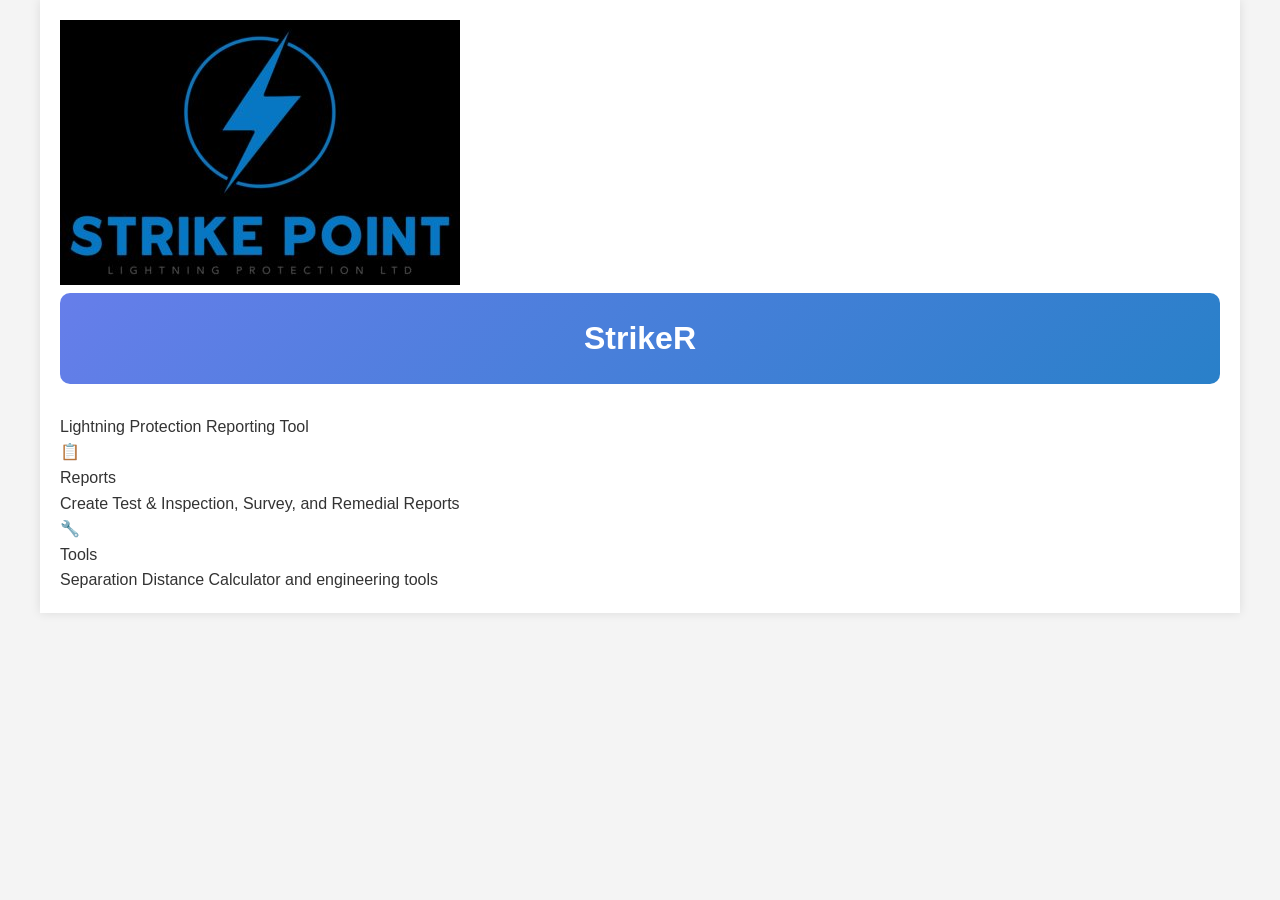
==== index.html @ 9eb20b30 "Add files via upload" ====
<!DOCTYPE html>
<html lang="en">
<head>
    <meta charset="UTF-8">
    <meta name="viewport" content="width=device-width, initial-scale=1.0">
    <title>StrikeR — Strike Point Lightning Protection</title>
    <link rel="manifest" href="manifest.json">
    <link rel="stylesheet" href="css/styles.css">
    <link rel="icon" type="image/png" href="assets/SP Bolt 400x400.png">
    <meta name="mobile-web-app-capable" content="yes">
    <meta name="apple-mobile-web-app-title" content="StrikeR">
    <meta name="apple-mobile-web-app-status-bar-style" content="default">
</head>
<body>
<div class="container home-container">
    <div class="home-logo">
        <img src="assets/Color logo - no background (px reduction).png" alt="Strike Point Lightning Protection">
    </div>
    <h1 class="home-title">StrikeR</h1>
    <p class="home-subtitle">Lightning Protection Reporting Tool</p>

    <div class="home-cards">
        <div class="home-card" onclick="location.href='reports.html'">
            <div class="home-card-icon">📋</div>
            <div class="home-card-title">Reports</div>
            <div class="home-card-desc">Create Test &amp; Inspection, Survey, and Remedial Reports</div>
        </div>
        <div class="home-card" onclick="location.href='tools.html'">
            <div class="home-card-icon">🔧</div>
            <div class="home-card-title">Tools</div>
            <div class="home-card-desc">Separation Distance Calculator and engineering tools</div>
        </div>
    </div>
</div>
<script>
    if ('serviceWorker' in navigator) {
        navigator.serviceWorker.register('service-worker.js')
            .then(r => console.log('SW registered:', r.scope))
            .catch(e => console.log('SW failed:', e));
    }
</script>
</body>
</html>
---- css/styles.css ----
* {
    margin: 0;
    padding: 0;
    box-sizing: border-box;
}

body {
    font-family: Arial, sans-serif;
    line-height: 1.6;
    color: #333;
    background-color: #f4f4f4;
}

.container {
    max-width: 1200px;
    margin: 0 auto;
    padding: 20px;
    background-color: white;
    box-shadow: 0 0 10px rgba(0,0,0,0.1);
}

h1 {
    color: #2c3e50;
    text-align: center;
    margin-bottom: 30px;
    padding: 20px;
    background: linear-gradient(135deg, #667eea 0%, #2980c9 100%);
    color: white;
    border-radius: 10px;
}

.section {
    margin-bottom: 30px;
    padding: 20px;
    background-color: #f8f9fa;
    border-radius: 8px;
    border-left: 4px solid #007bff;
}

.section h2 {
    color: #495057;
    margin-bottom: 15px;
    font-size: 1.3em;
}

.form-group {
    margin-bottom: 15px;
}

label {
    display: block;
    margin-bottom: 5px;
    font-weight: bold;
    color: #495057;
}

input[type="text"], input[type="date"], input[type="number"], select, textarea {
    width: 100%;
    padding: 10px;
    border: 2px solid #e9ecef;
    border-radius: 5px;
    font-size: 14px;
    transition: border-color 0.3s;
}

input:focus, select:focus, textarea:focus {
    outline: none;
    border-color: #007bff;
}

.form-row {
    display: flex;
    gap: 15px;
}

.form-row .form-group {
    flex: 1;
}

button {
    background: linear-gradient(135deg, #28a745 0%, #20c997 100%);
    color: white;
    padding: 12px 24px;
    border: none;
    border-radius: 5px;
    cursor: pointer;
    font-size: 16px;
    transition: transform 0.2s;
}

button:hover {
    transform: translateY(-2px);
}

.earth-inputs {
    display: none;
    margin-top: 15px;
}

.earth-input-group {
    display: flex;
    align-items: center;
    gap: 10px;
    margin-bottom: 10px;
}

.earth-input-group input {
    width: 120px;
}

.failure-item {
    background: white;
    border: 1px solid #dee2e6;
    border-radius: 5px;
    padding: 15px;
    margin-bottom: 15px;
}

.failure-item h4 {
    color: #dc3545;
    margin-bottom: 10px;
}

.image-upload {
    border: 2px dashed #dee2e6;
    border-radius: 5px;
    padding: 20px;
    text-align: center;
    cursor: pointer;
    transition: border-color 0.3s;
}

.image-upload:hover {
    border-color: #007bff;
}

.result-display {
    background: #e8f4fd;
    border: 1px solid #bee5eb;
    border-radius: 5px;
    padding: 15px;
    margin-top: 15px;
}

.result-display h4 {
    color: #0c5460;
    margin-bottom: 10px;
}

.standards-dropdown {
    margin-bottom: 20px;
}

.failures-list {
    max-height: 300px;
    overflow-y: auto;
    border: 1px solid #dee2e6;
    border-radius: 5px;
    background: white;
}

.failure-option {
    padding: 10px;
    border-bottom: 1px solid #e9ecef;
    cursor: pointer;
    transition: background-color 0.2s;
}

.failure-option:hover {
    background-color: #f8f9fa;
}

.failure-option.selected {
    background-color: #e3f2fd;
    border-left: 4px solid #2196f3;
}

#generateReport {
    width: 100%;
    padding: 15px;
    font-size: 18px;
    margin-top: 30px;
    background: linear-gradient(135deg, #6f42c1 0%, #e83e8c 100%);
}

.hidden {
    display: none;
}

.collapsible-container {
    margin-bottom: 10px;
    border: 1px solid #dee2e6;
    border-radius: 5px;
    overflow: hidden;
}

.collapsible-header {
    width: 100%;
    background: linear-gradient(135deg, #f8f9fa 0%, #e9ecef 100%);
    border: none;
    padding: 15px;
    text-align: left;
    cursor: pointer;
    font-size: 14px;
    font-weight: bold;
    color: #495057;
    transition: background-color 0.3s;
}

.collapsible-header:hover {
    background: linear-gradient(135deg, #e9ecef 0%, #dee2e6 100%);
}

.collapsible-content {
    display: none;
    padding: 15px;
    background-color: #fff;
    border-top: 1px solid #dee2e6;
}

.collapsible-content.active {
    display: block;
}

.reference-list {
    max-height: 200px;
    overflow-y: auto;
    font-size: 12px;
    line-height: 1.4;
}

.reference-list ul {
    padding-left: 20px;
}

.reference-list li {
    margin-bottom: 5px;
}

/* Hidden file input styling */
.hidden-file-input {
    display: none;
}

/* Failure reference styling */
.failure-reference {
    font-size: 12px;
    color: #6c757d;
    margin: 5px 0;
    font-style: italic;
}

/* Minimum requirement styling */
.minimum-requirement {
    font-size: 11px;
    color: #28a745;
    margin: 8px 0;
    font-weight: bold;
    background-color: #f8fff9;
    padding: 8px;
    border-left: 3px solid #28a745;
    border-radius: 3px;
}

/* Other field input styling */
.other-field-input {
    margin-top: 5px;
}

@media print {
    .container {
        box-shadow: none;
        max-width: none;
        margin: 0;
        padding: 10px;
    }
    
    button {
        display: none;
    }
    
    .reference-section {
        display: none;
    }

    .new-report-button {
    background-color: #e74c3c;
    color: white;
    padding: 15px 30px;
    border: none;
    border-radius: 5px;
    font-size: 18px;
    cursor: pointer;
    margin-top: 10px;
    width: 100%;
    }

    .new-report-button:hover {
    background-color: #c0392b;
    }
    .nav-header {
    display: flex;
    align-items: center;
    justify-content: space-between;
    margin-bottom: 30px;
    padding: 20px 0;
    border-bottom: 2px solid #ecf0f1;
}

.nav-button {
    background-color: #3498db;
    color: white;
    border: none;
    padding: 12px 24px;
    border-radius: 5px;
    cursor: pointer;
    font-size: 16px;
    transition: background-color 0.3s ease;
}

.nav-button:hover {
    background-color: #2980b9;
}

.back-button {
    background-color: #95a5a6;
}

.back-button:hover {
    background-color: #7f8c8d;
}

.page-title {
    font-size: 28px;
    color: #2c3e50;
    margin: 0;
}

/* Mobile responsiveness */
@media (max-width: 768px) {
    .nav-header {
        flex-direction: column;
        gap: 15px;
        text-align: center;
    }
    
    .page-title {
        font-size: 24px;
    }

    /* Enhanced Earth Table Styles */
.earth-table-container {
    margin: 20px 0;
}

.table-responsive {
    overflow-x: auto;
    margin-bottom: 20px;
}

.earth-table {
    width: 100%;
    border-collapse: collapse;
    background: white;
    box-shadow: 0 2px 4px rgba(0,0,0,0.1);
    border-radius: 8px;
    overflow: hidden;
}

.earth-table th {
    background: linear-gradient(135deg, #667eea 0%, #764ba2 100%);
    color: white;
    padding: 12px 8px;
    text-align: center;
    font-weight: bold;
    font-size: 14px;
    border: none;
}

.earth-table td {
    padding: 8px;
    border: 1px solid #dee2e6;
    text-align: center;
    vertical-align: middle;
}

.earth-table tbody tr:nth-child(even) {
    background-color: #f8f9fa;
}

.earth-table tbody tr:hover {
    background-color: #e9ecef;
}

/* Earth number column styling */
.earth-table .earth-number {
    font-weight: bold;
    background-color: #e3f2fd;
    color: #1976d2;
    width: 40px;
}

/* Input and select styling within table */
.earth-table input[type="number"] {
    width: 80px;
    padding: 4px;
    border: 1px solid #ccc;
    border-radius: 4px;
    text-align: center;
}

.earth-table select {
    width: 100%;
    min-width: 80px;
    padding: 4px;
    border: 1px solid #ccc;
    border-radius: 4px;
    font-size: 12px;
}

.earth-table input[type="text"] {
    width: 100%;
    min-width: 80px;
    padding: 4px;
    border: 1px solid #ccc;
    border-radius: 4px;
    font-size: 12px;
}

/* Overall resistance styling */
.overall-resistance-value {
    font-size: 24px;
    font-weight: bold;
    color: #2980b9;
    text-align: center;
    margin: 10px 0;
    padding: 15px;
    background: linear-gradient(135deg, #e8f4fd 0%, #f0f8ff 100%);
    border-radius: 8px;
    border: 2px solid #2980b9;
}

/* Validation error styling */
.earth-table .error {
    border-color: #dc3545;
    background-color: #fff5f5;
}

.earth-table .error-message {
    color: #dc3545;
    font-size: 11px;
    margin-top: 2px;
}

/* Mobile responsiveness */
@media (max-width: 768px) {
    .earth-table {
        font-size: 12px;
    }
    
    .earth-table th,
    .earth-table td {
        padding: 6px 4px;
    }
    
    .earth-table input,
    .earth-table select {
        font-size: 11px;
        padding: 2px;
    }
    
    .table-responsive {
        border: 1px solid #dee2e6;
        border-radius: 8px;
    }
}

@media (max-width: 480px) {
    .earth-table th,
    .earth-table td {
        padding: 4px 2px;
        font-size: 11px;
    }
    
    .earth-table input[type="number"] {
        width: 60px;
    }
    
    .earth-table select,
    .earth-table input[type="text"] {
        min-width: 60px;
    }
}


.add-btn {
    background-color: #27ae60;
    color: white;
    border: none;
    padding: 12px 24px;
    border-radius: 5px;
    cursor: pointer;
    font-size: 16px;
    transition: background-color 0.3s ease;
    margin-top: 10px;
}

.add-btn:hover {
    background-color: #229954;
}

/* Signature styles (if not already present) */
.signature-container {
    border: 2px solid #dee2e6;
    border-radius: 8px;
    padding: 10px;
    background: #f8f9fa;
    max-width: 320px;
}

#siteStaffSignatureCanvas {
    border: 2px solid #007bff;
    border-radius: 5px;
    background: white;
    cursor: crosshair;
    width: 100%;
    max-width: 300px;
    height: 120px;
    display: block;
    margin: 0 auto;
    touch-action: none;
}

.signature-controls {
    display: flex;
    gap: 10px;
    margin-top: 10px;
    justify-content: center;
}

.signature-btn {
    padding: 6px 20px;
    border: none;
    border-radius: 4px;
    cursor: pointer;
    font-size: 14px;
    transition: background-color 0.3s;
}

.clear-btn {
    background-color: #6c757d;
    color: white;
}

.clear-btn:hover {
    background-color: #5a6268;
}

.save-btn {
    background-color: #28a745;
    color: white;
}

.save-btn:hover {
    background-color: #218838;
}

.signature-status {
    text-align: center;
    margin-top: 10px;
    font-size: 12px;
    color: #6c757d;
}


/* ===================== NAV HEADER ===================== */
.nav-header {
    display: flex;
    align-items: center;
    justify-content: space-between;
    margin-bottom: 24px;
    padding: 16px 0;
    border-bottom: 2px solid #ecf0f1;
}
.nav-button {
    background-color: #0877c3;
    color: white;
    border: none;
    padding: 10px 22px;
    border-radius: 5px;
    cursor: pointer;
    font-size: 15px;
    transition: background-color 0.2s;
}
.nav-button:hover { background-color: #065e9a; }
.back-button { background-color: #6c757d; }
.back-button:hover { background-color: #5a6268; }

/* ===================== NEW REPORT BUTTON ===================== */
.new-report-button {
    background-color: #e74c3c;
    color: white;
    padding: 15px 30px;
    border: none;
    border-radius: 5px;
    font-size: 16px;
    cursor: pointer;
    margin-top: 10px;
    width: 100%;
    transition: background-color 0.2s;
}
.new-report-button:hover { background-color: #c0392b; }

/* ===================== FORM SECTION ===================== */
.form-section {
    margin-bottom: 30px;
    padding: 20px;
    background-color: #f8f9fa;
    border-radius: 8px;
    border-left: 4px solid #0877c3;
}
.form-section h2 {
    color: #495057;
    margin-bottom: 15px;
    font-size: 1.3em;
}

/* ===================== HOME PAGE ===================== */
.home-container {
    max-width: 600px;
    margin: 40px auto;
    text-align: center;
    padding: 30px 20px;
}
.home-logo img {
    max-width: 220px;
    margin-bottom: 10px;
}
.home-title {
    font-size: 2.4em;
    background: linear-gradient(135deg, #0d1b2a, #0877c3);
    -webkit-background-clip: text;
    -webkit-text-fill-color: transparent;
    background-clip: text;
    padding: 0;
    border-radius: 0;
    margin-bottom: 4px;
}
.home-subtitle {
    color: #6c757d;
    font-size: 1em;
    margin-bottom: 32px;
}
.home-cards {
    display: flex;
    gap: 20px;
    justify-content: center;
    flex-wrap: wrap;
}
.home-card {
    background: white;
    border: 2px solid #e9ecef;
    border-radius: 12px;
    padding: 28px 24px;
    width: 220px;
    cursor: pointer;
    transition: all 0.2s;
    box-shadow: 0 2px 8px rgba(0,0,0,0.06);
}
.home-card:hover {
    border-color: #0877c3;
    transform: translateY(-3px);
    box-shadow: 0 6px 20px rgba(8,119,195,0.15);
}
.home-card-icon { font-size: 2.4em; margin-bottom: 10px; }
.home-card-title { font-size: 1.15em; font-weight: 700; color: #0d1b2a; margin-bottom: 8px; }
.home-card-desc { font-size: 0.85em; color: #6c757d; line-height: 1.4; }

/* ===================== REPORT CARDS ===================== */
.report-cards {
    display: grid;
    grid-template-columns: repeat(auto-fill, minmax(220px, 1fr));
    gap: 20px;
    margin-top: 20px;
}
.report-card {
    background: white;
    border: 2px solid #e9ecef;
    border-radius: 12px;
    padding: 28px 20px;
    text-align: center;
    transition: all 0.2s;
    box-shadow: 0 2px 8px rgba(0,0,0,0.06);
}
.report-card.available {
    cursor: pointer;
    border-color: #0877c3;
}
.report-card.available:hover {
    transform: translateY(-3px);
    box-shadow: 0 6px 20px rgba(8,119,195,0.15);
    background: #f0f8ff;
}
.report-card.coming-soon {
    opacity: 0.5;
    cursor: default;
}
.report-card-icon { font-size: 2.2em; margin-bottom: 10px; }
.report-card-title { font-size: 1.1em; font-weight: 700; color: #0d1b2a; margin-bottom: 8px; }
.report-card-desc { font-size: 0.85em; color: #6c757d; }
.coming-soon-label { color: #aaa; font-style: italic; font-size: 0.85em; }

/* ===================== EARTH TABLE (full) ===================== */
.earth-table-container { margin: 16px 0; }
.table-responsive { overflow-x: auto; margin-bottom: 16px; }
.earth-table {
    width: 100%;
    border-collapse: collapse;
    background: white;
    box-shadow: 0 2px 4px rgba(0,0,0,0.08);
    border-radius: 8px;
    overflow: hidden;
    font-size: 13px;
}
.earth-table th {
    background: #0877c3;
    color: white;
    padding: 10px 6px;
    text-align: center;
    font-weight: bold;
}
.earth-table td {
    padding: 6px;
    border: 1px solid #dee2e6;
    text-align: center;
    vertical-align: middle;
}
.earth-table tbody tr:nth-child(even) { background-color: #f8f9fa; }
.earth-table .earth-number { font-weight: bold; background-color: #e3f2fd; color: #1976d2; }
.earth-table input[type="number"] { width: 72px; padding: 4px; border: 1px solid #ccc; border-radius: 4px; text-align: center; }
.earth-table select, .earth-table input[type="text"] { width: 100%; min-width: 70px; padding: 4px; border: 1px solid #ccc; border-radius: 4px; font-size: 12px; }
.overall-resistance-value { font-size: 22px; font-weight: bold; color: #0877c3; text-align: center; padding: 12px; background: #f0f8ff; border-radius: 8px; border: 2px solid #0877c3; margin: 8px 0; }
.result-display h4 { color: #0c5460; margin-bottom: 6px; }

/* ===================== SIGNATURE ===================== */
.signature-container {
    border: 2px solid #dee2e6;
    border-radius: 8px;
    padding: 10px;
    background: #f8f9fa;
    max-width: 340px;
}
#siteStaffSignatureCanvas {
    border: 2px solid #0877c3;
    border-radius: 5px;
    background: white;
    cursor: crosshair;
    width: 100%;
    max-width: 300px;
    height: 120px;
    display: block;
    margin: 0 auto;
    touch-action: none;
}
.signature-controls { display: flex; gap: 10px; margin-top: 10px; justify-content: center; }
.signature-btn { padding: 6px 20px; border: none; border-radius: 4px; cursor: pointer; font-size: 13px; font-weight: 600; }
.clear-btn { background-color: #6c757d; color: white; }
.save-btn { background-color: #28a745; color: white; }
.signature-status { text-align: center; margin-top: 8px; font-size: 12px; color: #6c757d; }

/* ===================== RESPONSIVE ===================== */
@media (max-width: 640px) {
    .form-row { flex-direction: column; }
    .home-cards { flex-direction: column; align-items: center; }
    .report-cards { grid-template-columns: 1fr; }
}
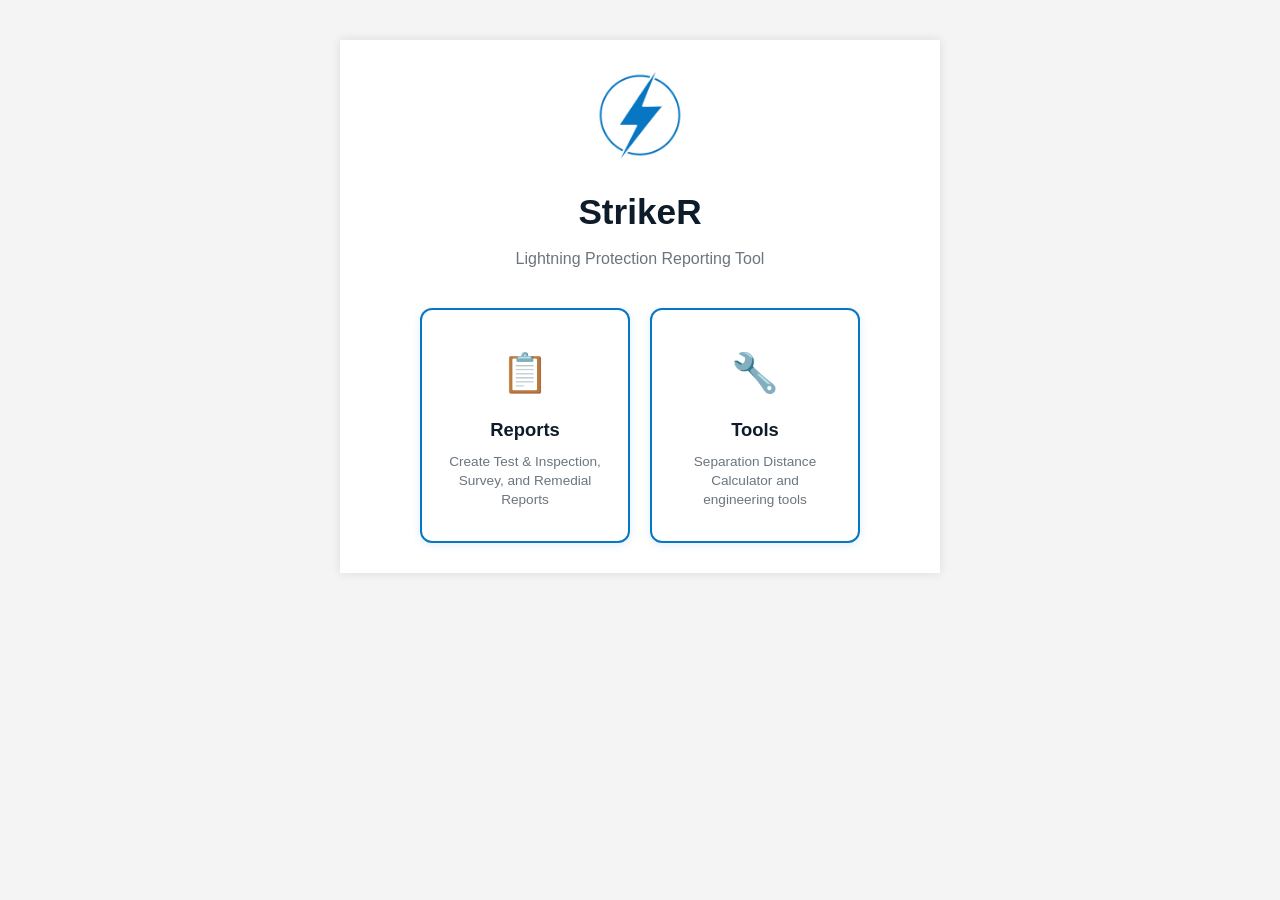
==== commit de41a35b: "Add files via upload" ====
--- a/index.html
+++ b/index.html
@@ -12,23 +12,29 @@
     <meta name="apple-mobile-web-app-status-bar-style" content="default">
 </head>
 <body>
-<div class="container home-container">
-    <div class="home-logo">
-        <img src="assets/Color logo - no background (px reduction).png" alt="Strike Point Lightning Protection">
+<div style="max-width:600px;margin:40px auto;padding:30px 20px;text-align:center;background:white;box-shadow:0 0 10px rgba(0,0,0,0.1);">
+    <div style="margin-bottom:16px;">
+        <img src="assets/SP Bolt 400x400.png" alt="Strike Point" style="width:90px;height:90px;">
     </div>
-    <h1 class="home-title">StrikeR</h1>
-    <p class="home-subtitle">Lightning Protection Reporting Tool</p>
+    <h1 style="font-size:2.2em;margin-bottom:6px;padding:0;background:none;color:#0d1b2a;border-radius:0;">StrikeR</h1>
+    <p style="color:#6c757d;font-size:1em;margin-bottom:36px;">Lightning Protection Reporting Tool</p>
 
-    <div class="home-cards">
-        <div class="home-card" onclick="location.href='reports.html'">
-            <div class="home-card-icon">📋</div>
-            <div class="home-card-title">Reports</div>
-            <div class="home-card-desc">Create Test &amp; Inspection, Survey, and Remedial Reports</div>
+    <div style="display:flex;gap:20px;justify-content:center;flex-wrap:wrap;">
+        <div onclick="location.href='reports.html'"
+             style="background:white;border:2px solid #0877c3;border-radius:12px;padding:32px 24px;width:210px;cursor:pointer;box-shadow:0 2px 10px rgba(8,119,195,0.12);transition:all 0.2s;"
+             onmouseover="this.style.transform='translateY(-3px)';this.style.boxShadow='0 8px 24px rgba(8,119,195,0.2)'"
+             onmouseout="this.style.transform='';this.style.boxShadow='0 2px 10px rgba(8,119,195,0.12)'">
+            <div style="font-size:2.4em;margin-bottom:12px;">📋</div>
+            <div style="font-size:1.15em;font-weight:700;color:#0d1b2a;margin-bottom:8px;">Reports</div>
+            <div style="font-size:0.85em;color:#6c757d;line-height:1.4;">Create Test &amp; Inspection, Survey, and Remedial Reports</div>
         </div>
-        <div class="home-card" onclick="location.href='tools.html'">
-            <div class="home-card-icon">🔧</div>
-            <div class="home-card-title">Tools</div>
-            <div class="home-card-desc">Separation Distance Calculator and engineering tools</div>
+        <div onclick="location.href='tools.html'"
+             style="background:white;border:2px solid #0877c3;border-radius:12px;padding:32px 24px;width:210px;cursor:pointer;box-shadow:0 2px 10px rgba(8,119,195,0.12);transition:all 0.2s;"
+             onmouseover="this.style.transform='translateY(-3px)';this.style.boxShadow='0 8px 24px rgba(8,119,195,0.2)'"
+             onmouseout="this.style.transform='';this.style.boxShadow='0 2px 10px rgba(8,119,195,0.12)'">
+            <div style="font-size:2.4em;margin-bottom:12px;">🔧</div>
+            <div style="font-size:1.15em;font-weight:700;color:#0d1b2a;margin-bottom:8px;">Tools</div>
+            <div style="font-size:0.85em;color:#6c757d;line-height:1.4;">Separation Distance Calculator and engineering tools</div>
         </div>
     </div>
 </div>
